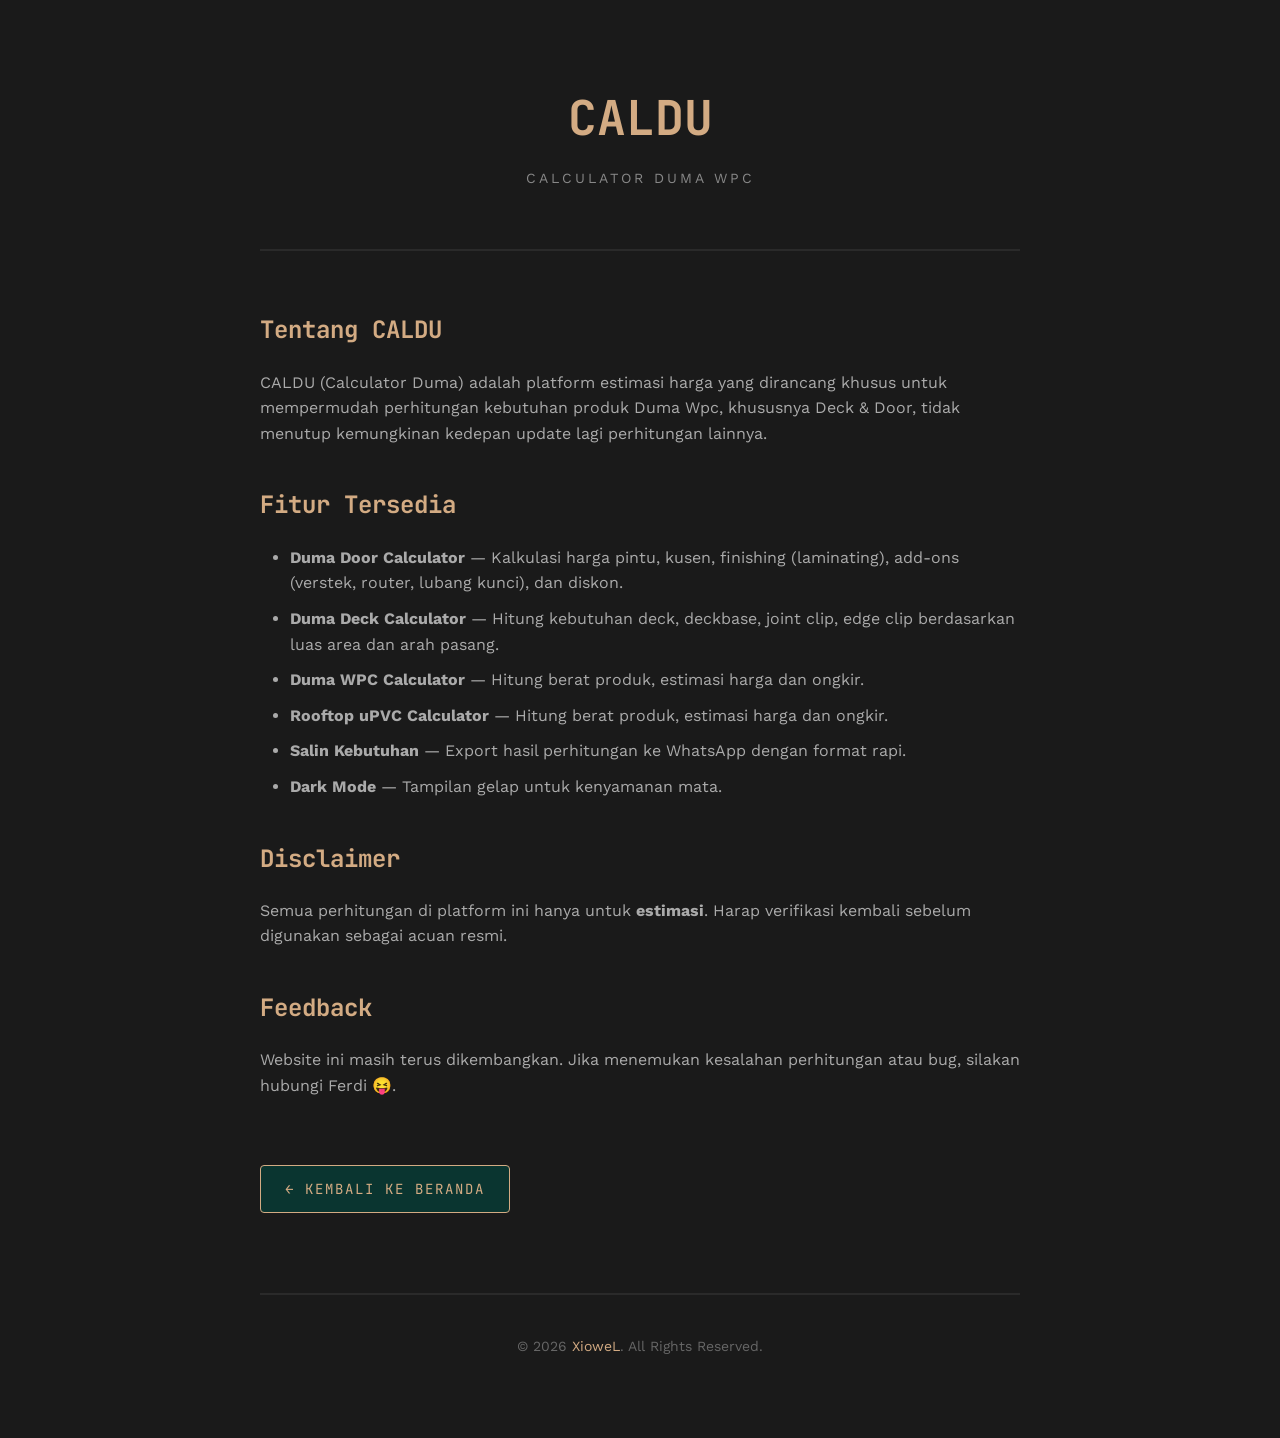
==== about.html @ 4d5320ae "update total penambahan fitur duma panel, rooftop upvc" ====
<!DOCTYPE html>
<html lang="id">
<head>
    <meta charset="UTF-8">
    <meta name="viewport" content="width=device-width, initial-scale=1.0">
    <title>About CALDU</title>
    <link rel="apple-touch-icon" sizes="180x180" href="images/apple-touch-icon.png">
    <link rel="icon" type="image/png" sizes="32x32" href="images/favicon-32x32.png">
    <link rel="icon" type="image/png" sizes="16x16" href="images/favicon-16x16.png">
    <style>
        @import url('https://fonts.googleapis.com/css2?family=JetBrains+Mono:wght@400;600;800&family=Work+Sans:wght@300;400;600&display=swap');
        
        * {
            margin: 0;
            padding: 0;
            box-sizing: border-box;
        }
        
        :root {
            --primary: #0a3530;
            --accent: #d3ab83;
            --dark: #1a1a1a;
            --light: #f5f7f9;
            --border: #2a2a2a;
        }
        
        body {
            font-family: 'Work Sans', sans-serif;
            background: var(--dark);
            color: var(--light);
            min-height: 100vh;
            line-height: 1.6;
        }
        
        .container {
            max-width: 800px;
            margin: 0 auto;
            padding: 40px 20px;
        }
        
        header {
            text-align: center;
            padding: 40px 0 60px;
            border-bottom: 2px solid var(--border);
            margin-bottom: 60px;
        }
        
        header h1 {
            font-family: 'JetBrains Mono', monospace;
            font-size: 48px;
            color: var(--accent);
            margin-bottom: 10px;
        }
        
        header p {
            color: #888;
            font-size: 14px;
            text-transform: uppercase;
            letter-spacing: 3px;
        }
        
        .content {
            margin-bottom: 60px;
        }
        
        .content h2 {
            font-family: 'JetBrains Mono', monospace;
            color: var(--accent);
            font-size: 24px;
            margin-bottom: 20px;
            margin-top: 40px;
        }
        
        .content p {
            color: #aaa;
            margin-bottom: 15px;
        }
        
        .content ul {
            color: #aaa;
            margin-left: 30px;
            margin-bottom: 20px;
        }
        
        .content li {
            margin-bottom: 10px;
        }
        
        .back-btn {
            display: inline-block;
            background: var(--primary);
            color: var(--accent);
            padding: 12px 24px;
            border-radius: 4px;
            text-decoration: none;
            font-family: 'JetBrains Mono', monospace;
            font-size: 14px;
            text-transform: uppercase;
            letter-spacing: 2px;
            border: 1px solid var(--accent);
            transition: all 0.3s;
        }
        
        .back-btn:hover {
            background: var(--accent);
            color: var(--dark);
        }
        
        footer {
            text-align: center;
            padding: 40px 0;
            border-top: 2px solid var(--border);
            margin-top: 80px;
        }
        
        footer p {
            color: #666;
            font-size: 14px;
        }
        
        footer a {
            color: var(--accent);
            text-decoration: none;
        }
        
        footer a:hover {
            color: var(--light);
        }
    </style>
</head>
<body>
    <div class="container">
        <header>
            <h1>CALDU</h1>
            <p>Calculator Duma Wpc</p>
        </header>
        
        <div class="content">
            <h2>Tentang CALDU</h2>
            <p>CALDU (Calculator Duma) adalah platform estimasi harga yang dirancang khusus untuk mempermudah perhitungan kebutuhan produk Duma Wpc, khususnya Deck & Door, tidak menutup kemungkinan kedepan update lagi perhitungan lainnya.</p>
            
            <h2>Fitur Tersedia</h2>
            <ul>
                <li><strong>Duma Door Calculator</strong> — Kalkulasi harga pintu, kusen, finishing (laminating), add-ons (verstek, router, lubang kunci), dan diskon.</li>
                <li><strong>Duma Deck Calculator</strong> — Hitung kebutuhan deck, deckbase, joint clip, edge clip berdasarkan luas area dan arah pasang.</li>
                <li><strong>Duma WPC Calculator</strong> — Hitung berat produk, estimasi harga dan ongkir.</li>
                <li><strong>Rooftop uPVC Calculator</strong> — Hitung berat produk, estimasi harga dan ongkir.</li>
                <li><strong>Salin Kebutuhan</strong> — Export hasil perhitungan ke WhatsApp dengan format rapi.</li>
                <li><strong>Dark Mode</strong> — Tampilan gelap untuk kenyamanan mata.</li>
            </ul>
            
            <h2>Disclaimer</h2>
            <p>Semua perhitungan di platform ini hanya untuk <strong>estimasi</strong>. Harap verifikasi kembali sebelum digunakan sebagai acuan resmi.</p>
            
            <h2>Feedback</h2>
            <p>Website ini masih terus dikembangkan. Jika menemukan kesalahan perhitungan atau bug, silakan hubungi Ferdi 😝.</p>
            
            <br><br>
            <a href="index.html" class="back-btn">← Kembali ke Beranda</a>
        </div>
        
        <footer>
            <p>© 2026 <a href="https://github.com/xiowel" target="_blank" rel="noopener noreferrer">XioweL</a>. All Rights Reserved.</p>
        </footer>
    </div>
</body>
</html>
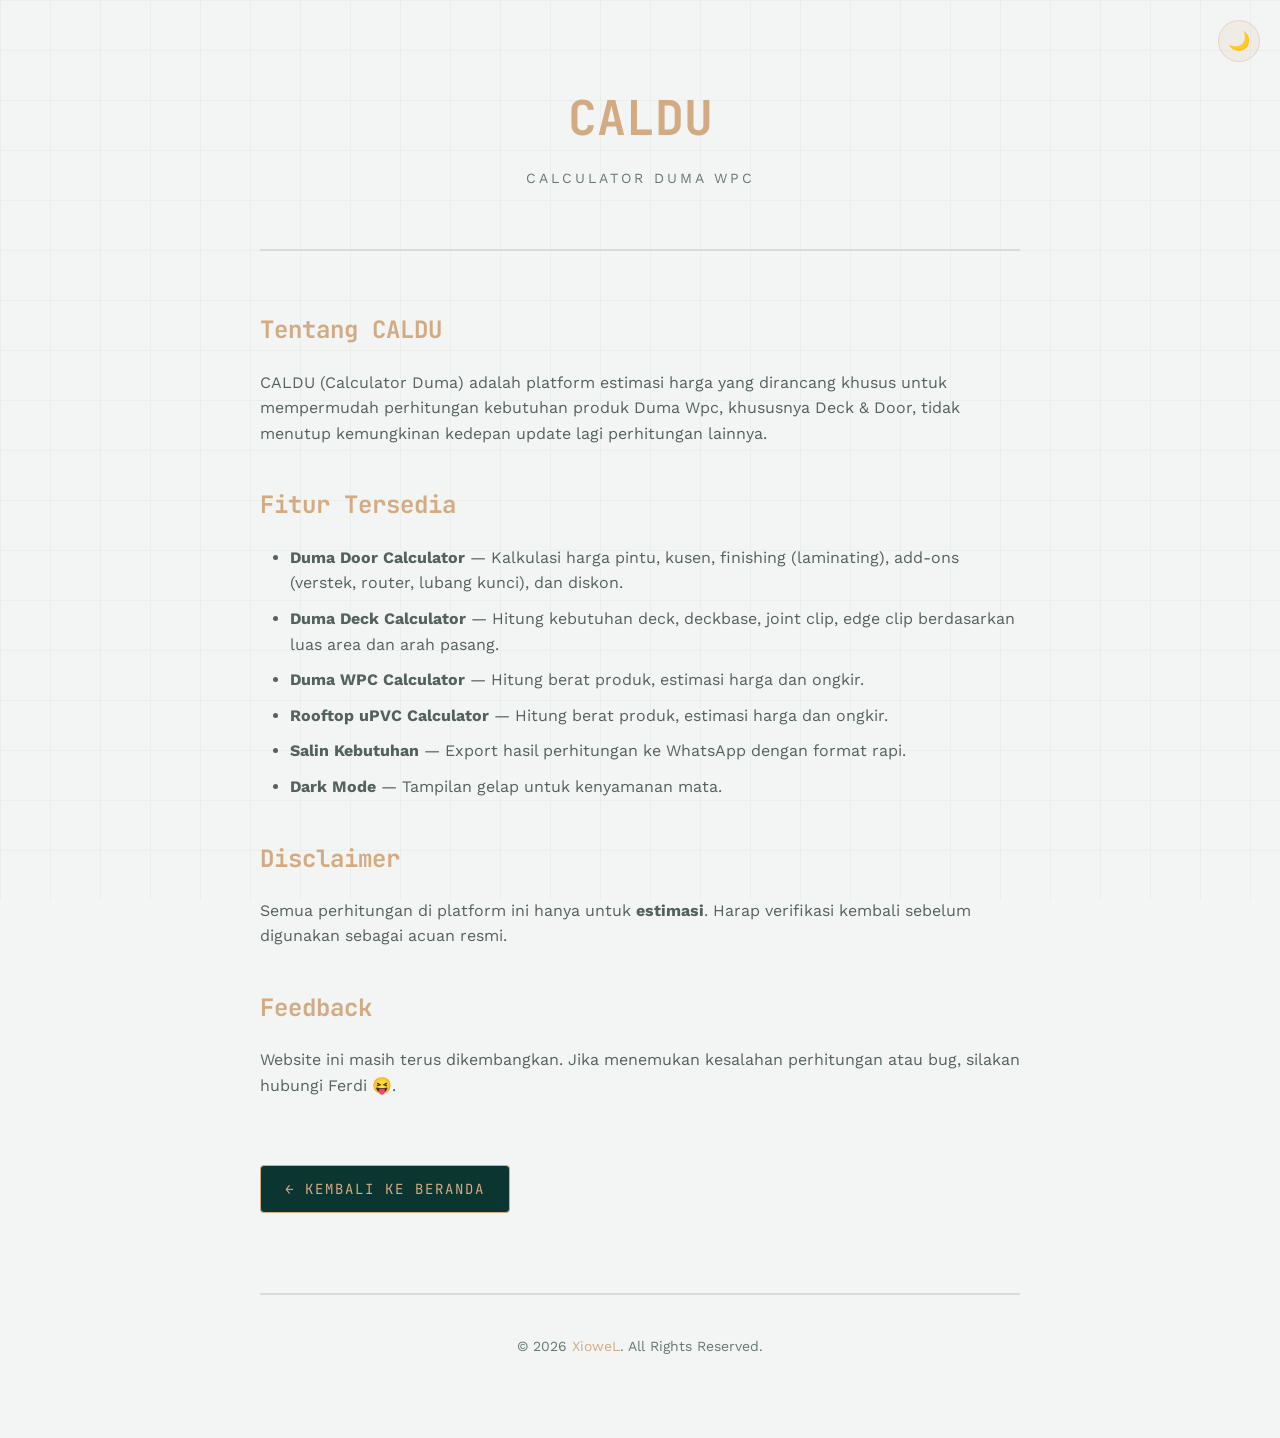
==== commit ea7857f3: "rubah UI/UX add toggle light/dark mode" ====
--- a/about.html
+++ b/about.html
@@ -23,6 +23,45 @@
             --light: #f5f7f9;
             --border: #2a2a2a;
         }
+
+        [data-theme="light"] {
+            --dark: #f3f5f4;
+            --light: #14201d;
+            --border: #d8dcd9;
+        }
+
+        .grid-bg {
+            position: fixed;
+            top: 0; left: 0; width: 100%; height: 100%;
+            background-image:
+                linear-gradient(var(--border) 1px, transparent 1px),
+                linear-gradient(90deg, var(--border) 1px, transparent 1px);
+            background-size: 50px 50px;
+            opacity: 0.3;
+            z-index: 0;
+            pointer-events: none;
+        }
+
+        .theme-toggle-btn {
+            position: fixed;
+            top: 20px;
+            right: 20px;
+            z-index: 10;
+            background: rgba(211,171,131,0.12);
+            border: 1px solid rgba(211,171,131,0.35);
+            color: var(--accent);
+            width: 42px;
+            height: 42px;
+            border-radius: 50%;
+            cursor: pointer;
+            font-size: 18px;
+            display: flex;
+            align-items: center;
+            justify-content: center;
+            transition: all 0.2s;
+        }
+        .theme-toggle-btn:hover { background: rgba(211,171,131,0.25); }
+        [data-theme="light"] .theme-toggle-btn { color: var(--primary); }
         
         body {
             font-family: 'Work Sans', sans-serif;
@@ -33,6 +72,8 @@
         }
         
         .container {
+            position: relative;
+            z-index: 1;
             max-width: 800px;
             margin: 0 auto;
             padding: 40px 20px;
@@ -58,6 +99,8 @@
             text-transform: uppercase;
             letter-spacing: 3px;
         }
+
+        [data-theme="light"] header p { color: #677871; }
         
         .content {
             margin-bottom: 60px;
@@ -75,12 +118,16 @@
             color: #aaa;
             margin-bottom: 15px;
         }
+
+        [data-theme="light"] .content p { color: #54625c; }
         
         .content ul {
             color: #aaa;
             margin-left: 30px;
             margin-bottom: 20px;
         }
+
+        [data-theme="light"] .content ul { color: #54625c; }
         
         .content li {
             margin-bottom: 10px;
@@ -117,6 +164,8 @@
             color: #666;
             font-size: 14px;
         }
+
+        [data-theme="light"] footer p { color: #677871; }
         
         footer a {
             color: var(--accent);
@@ -129,6 +178,8 @@
     </style>
 </head>
 <body>
+    <div class="grid-bg"></div>
+    <button class="theme-toggle-btn" id="themeToggleBtn" title="Toggle Dark Mode">🌙</button>
     <div class="container">
         <header>
             <h1>CALDU</h1>
@@ -163,5 +214,7 @@
             <p>© 2026 <a href="https://github.com/xiowel" target="_blank" rel="noopener noreferrer">XioweL</a>. All Rights Reserved.</p>
         </footer>
     </div>
+    <script src="js/common.js"></script>
+    <script>initThemeToggle('themeToggleBtn');</script>
 </body>
 </html>
